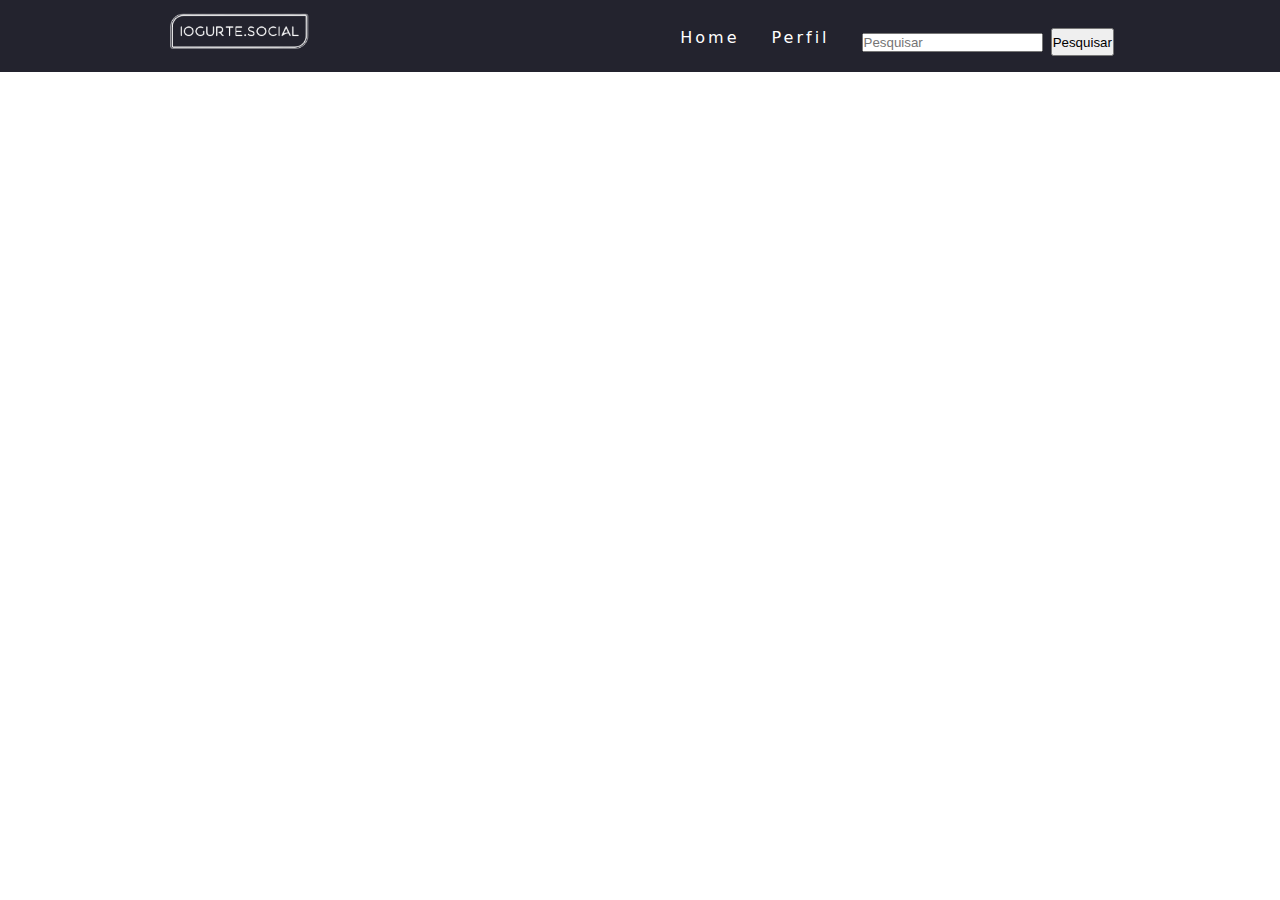
==== src/index.html @ 99d7089f "primeiro commit" ====
<!DOCTYPE html>
<html lang="pt-br">
  <head>
    <meta charset="UTF-8" />
    <meta http-equiv="X-UA-Compatible" content="IE=edge" />
    <meta name="viewport" content="width=device-width, initial-scale=1.0" />
    <link href="https://cdn.jsdelivr.net/npm/bootstrap@5.2.1/dist/css/bootstrap.min.css" rel="stylesheet" integrity="sha384-iYQeCzEYFbKjA/T2uDLTpkwGzCiq6soy8tYaI1GyVh/UjpbCx/TYkiZhlZB6+fzT" crossorigin="anonymous">
    <title>index</title>
    <link rel="stylesheet" href="css/index.css" />
  </head>

  <body>
    <header>
      <nav>
        <a class="logo" href="index.html">
          <img src="img/logo-branco.png" alt="logo">
        </a>
        <div class="mobile-menu">
          <div class="line1"></div>
          <div class="line2"></div>
          <div class="line3"></div>
        </div>
        <ul class="nav-list">
          <li><a href="#">Home</a></li>
          <li><a href="#">Perfil</a></li>
          <li>
            <form>
              <div class="form-group">
                <input type="text" class="form formPesquisa" id="formGroupExampleInput" placeholder="Pesquisar">
                <button type="submit" id="botaoPesquisa" class="btn btn-outline-light btn-sm">Pesquisar</button>
              </div>
            </form>
          </li>
        </ul>
      </nav>
    </header>
    <main></main>
    <script src="js/navbar.js"></script>
  </body>
</html>
---- src/css/index.css ----
* {
  margin: 0;
  padding: 0;
}

a {
  color: #fff;
  text-decoration: none;
  transition: 0.3s;
}

a:hover {
  opacity: 0.7;
}

.logo {
  font-size: 24px;
  text-transform: uppercase;
  letter-spacing: 4px;
}

a > img {
  width: 150px;
}

nav {
  display: flex;
  justify-content: space-around;
  align-items: center;
  font-family: system-ui, -apple-system, Helvetica, Arial, sans-serif;
  background: #23232e;
  height: 8vh;
}

main {
  background: url("bg.jpg") no-repeat center center;
  background-size: cover;
  height: 92vh;
}

.nav-list {
  list-style: none;
  display: flex;
  margin-top: 15px;
}

.nav-list li {
  letter-spacing: 3px;
  margin-left: 32px;
}

.mobile-menu {
  display: none;
  cursor: pointer;
}

.mobile-menu div {
  width: 32px;
  height: 2px;
  background: #fff;
  margin: 8px;
  transition: 0.3s;
}

@media (max-width: 999px) {
  body {
    overflow-x: hidden;
  }
  .nav-list {
    position: absolute;
    top: 8vh;
    right: 0;
    width: 50vw;
    height: 92vh;
    background: #23232e;
    flex-direction: column;
    align-items: center;
    justify-content: space-around;
    transform: translateX(100%);
    transition: transform 0.3s ease-in;
    margin-top: 0px;
  }
  .nav-list li {
    margin-left: 0;
    opacity: 0;
  }
  .mobile-menu {
    display: block;
  }

  .formPesquisa {
    width: 150px
  }
}

.nav-list.active {
  transform: translateX(0);
}

@keyframes navLinkFade {
  from {
    opacity: 0;
    transform: translateX(50px);
  }
  to {
    opacity: 1;
    transform: translateX(0);
  }
}

.mobile-menu.active .line1 {
  transform: rotate(-45deg) translate(-8px, 8px);
}

.mobile-menu.active .line2 {
  opacity: 0;
}

.mobile-menu.active .line3 {
  transform: rotate(45deg) translate(-5px, -7px);
}

#botaoPesquisa {
  height: 28px;
  margin-bottom: 3px;
}
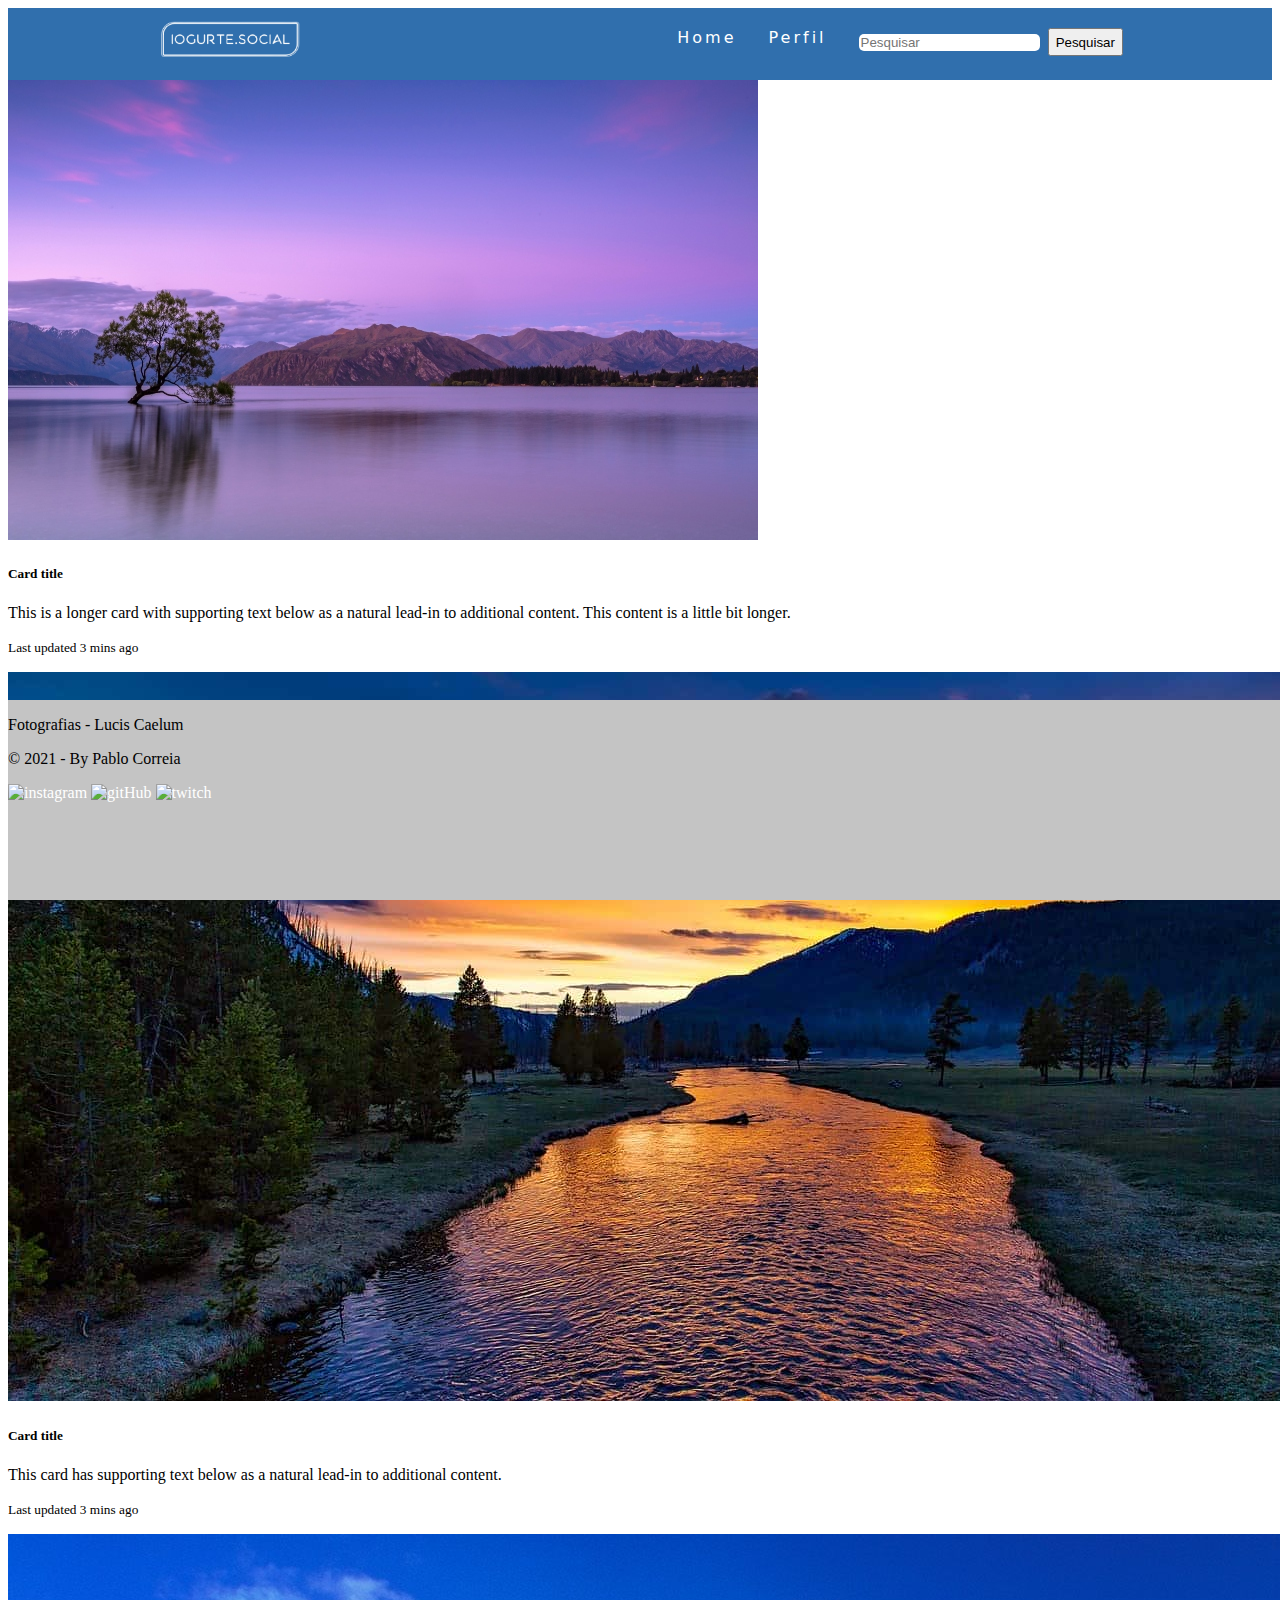
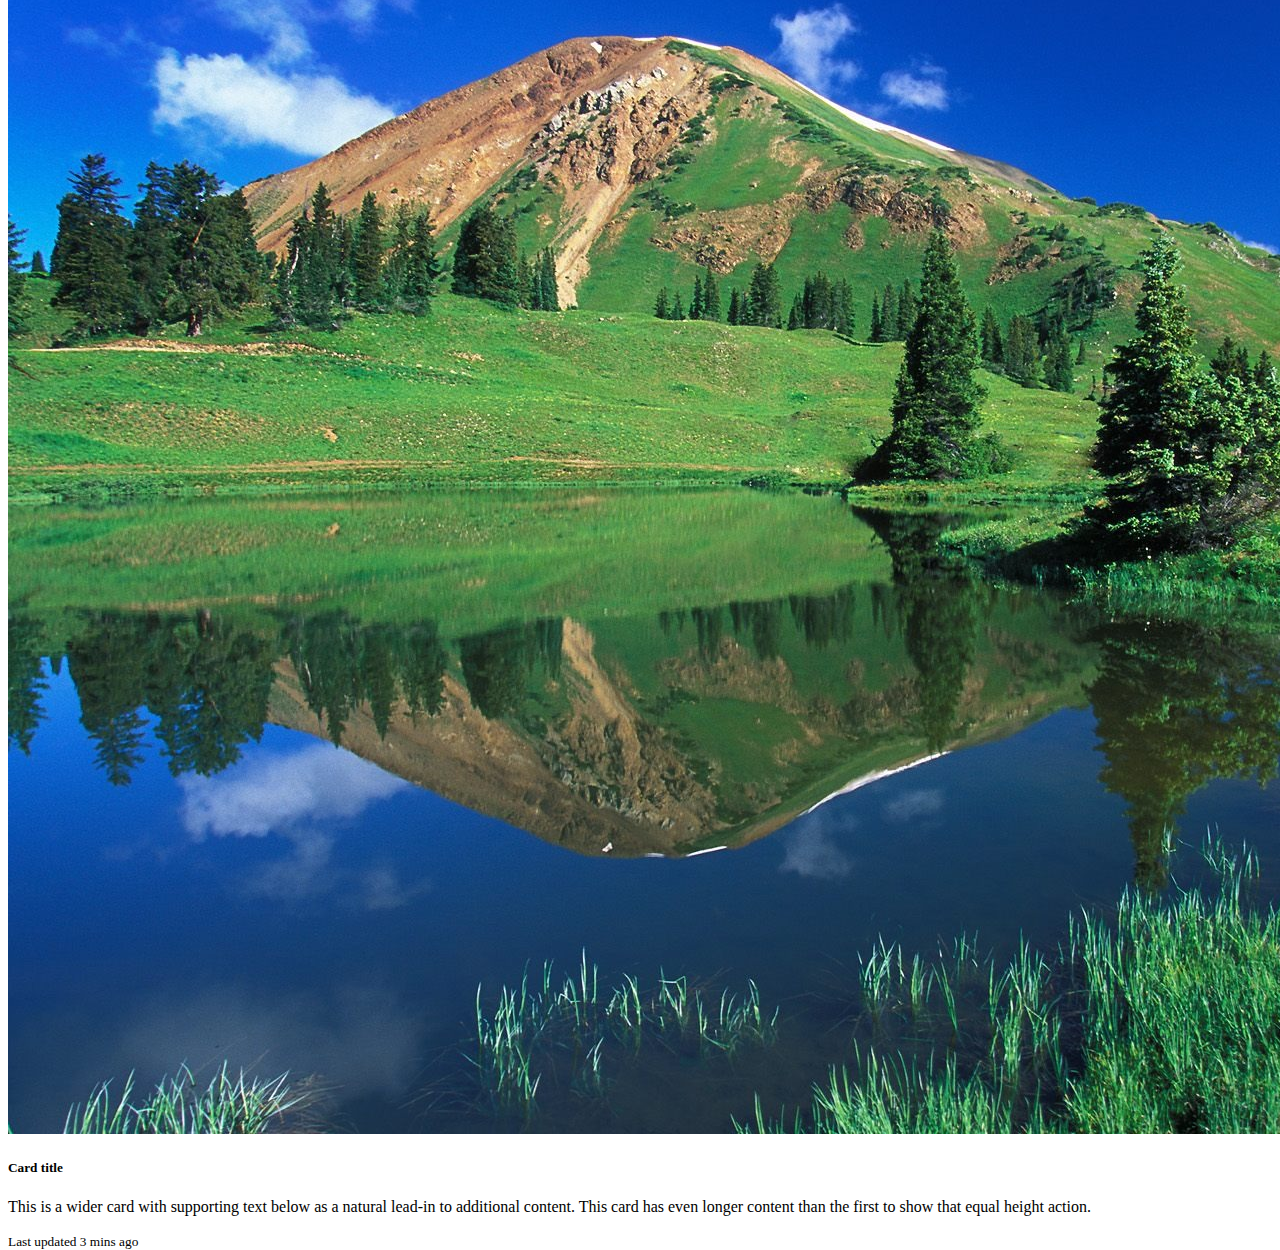
==== commit 87258f19: "ajustes no roda pé" ====
--- a/src/index.html
+++ b/src/index.html
@@ -5,21 +5,20 @@
     <meta http-equiv="X-UA-Compatible" content="IE=edge" />
     <meta name="viewport" content="width=device-width, initial-scale=1.0" />
     <link href="https://cdn.jsdelivr.net/npm/bootstrap@5.2.1/dist/css/bootstrap.min.css" rel="stylesheet" integrity="sha384-iYQeCzEYFbKjA/T2uDLTpkwGzCiq6soy8tYaI1GyVh/UjpbCx/TYkiZhlZB6+fzT" crossorigin="anonymous">
+    <link rel="stylesheet" href="css/index.css" />
     <title>index</title>
-    <link rel="stylesheet" href="css/index.css" />
   </head>
-
   <body>
     <header>
       <nav>
         <a class="logo" href="index.html">
           <img src="img/logo-branco.png" alt="logo">
         </a>
-        <div class="mobile-menu">
+        <!-- <div class="mobile-menu">
           <div class="line1"></div>
           <div class="line2"></div>
           <div class="line3"></div>
-        </div>
+        </div> -->
         <ul class="nav-list">
           <li><a href="#">Home</a></li>
           <li><a href="#">Perfil</a></li>
@@ -34,7 +33,52 @@
         </ul>
       </nav>
     </header>
-    <main></main>
+    <main>
+      
+      <div class="container">
+        <div class="card-deck">
+          <div class="card">
+            <img class="card-img-top" src="img/foto1.jpg" alt="Card image cap">
+            <div class="card-body">
+              <h5 class="card-title">Card title</h5>
+              <p class="card-text">This is a longer card with supporting text below as a natural lead-in to additional content. This content is a little bit longer.</p>
+              <p class="card-text"><small class="text-muted">Last updated 3 mins ago</small></p>
+            </div>
+          </div>
+          <div class="card">
+            <img class="card-img-top" src="img/foto2.jpg" alt="Card image cap">
+            <div class="card-body">
+              <h5 class="card-title">Card title</h5>
+              <p class="card-text">This card has supporting text below as a natural lead-in to additional content.</p>
+              <p class="card-text"><small class="text-muted">Last updated 3 mins ago</small></p>
+            </div>
+          </div>
+          <div class="card">
+            <img class="card-img-top" src="img/foto3.jpg" alt="Card image cap">
+            <div class="card-body">
+              <h5 class="card-title">Card title</h5>
+              <p class="card-text">This is a wider card with supporting text below as a natural lead-in to additional content. This card has even longer content than the first to show that equal height action.</p>
+              <p class="card-text"><small class="text-muted">Last updated 3 mins ago</small></p>
+            </div>
+          </div>
+        </div>
+      </div>
+    </main>
+    <footer class="navbar">
+      <div class="rodaPe">
+        <p>
+          Fotografias - Lucis Caelum
+        </p>
+
+        <p>
+          © 2021 - By Pablo Correia
+        </p>
+
+        <a href="https://www.instagram.com/"><img src="icones/instagram.svg" alt="instagram"></a>
+        <a href="https://github.com/PabloC5"><img src="icones/github.svg" alt="gitHub"></a>
+        <a href="https://www.twitch.tv/"><img src="icones/twitch.svg" alt="twitch"></a>
+      </div>
+    </footer>
     <script src="js/navbar.js"></script>
   </body>
 </html>--- a/src/css/index.css
+++ b/src/css/index.css
@@ -1,7 +1,16 @@
-* {
+/* * {
   margin: 0;
   padding: 0;
+} */
+
+body {
+  height: 100%;
 }
+
+/* teste footer */
+
+/* teste footer */
+
 
 a {
   color: #fff;
@@ -28,7 +37,7 @@
   justify-content: space-around;
   align-items: center;
   font-family: system-ui, -apple-system, Helvetica, Arial, sans-serif;
-  background: #23232e;
+  background: #306FAD;
   height: 8vh;
 }
 
@@ -63,16 +72,16 @@
 }
 
 @media (max-width: 999px) {
-  body {
+  /* body {
     overflow-x: hidden;
-  }
+  } */
   .nav-list {
     position: absolute;
     top: 8vh;
     right: 0;
     width: 50vw;
     height: 92vh;
-    background: #23232e;
+    background: #306FAD;
     flex-direction: column;
     align-items: center;
     justify-content: space-around;
@@ -89,7 +98,8 @@
   }
 
   .formPesquisa {
-    width: 150px
+    width: 150px;
+    border-radius: 5px;
   }
 }
 
@@ -123,4 +133,34 @@
 #botaoPesquisa {
   height: 28px;
   margin-bottom: 3px;
-}+}
+
+.formPesquisa {
+  border-radius: 5px;
+  border: none;
+}
+
+.teste {
+  width: 700px;
+  height: 700px;
+}
+
+
+footer{
+  height: 200px;
+  background-color: #C4C4C4;
+  position: absolute;
+  bottom: 0;
+  width: 100%;
+}
+
+/* footer {
+  position: absolute;
+  bottom: 0;
+  background-color: blue;
+  color: #FFF;
+  width: 100%;
+  height: 100px;    
+  text-align: center;
+  line-height: 100px;
+} */
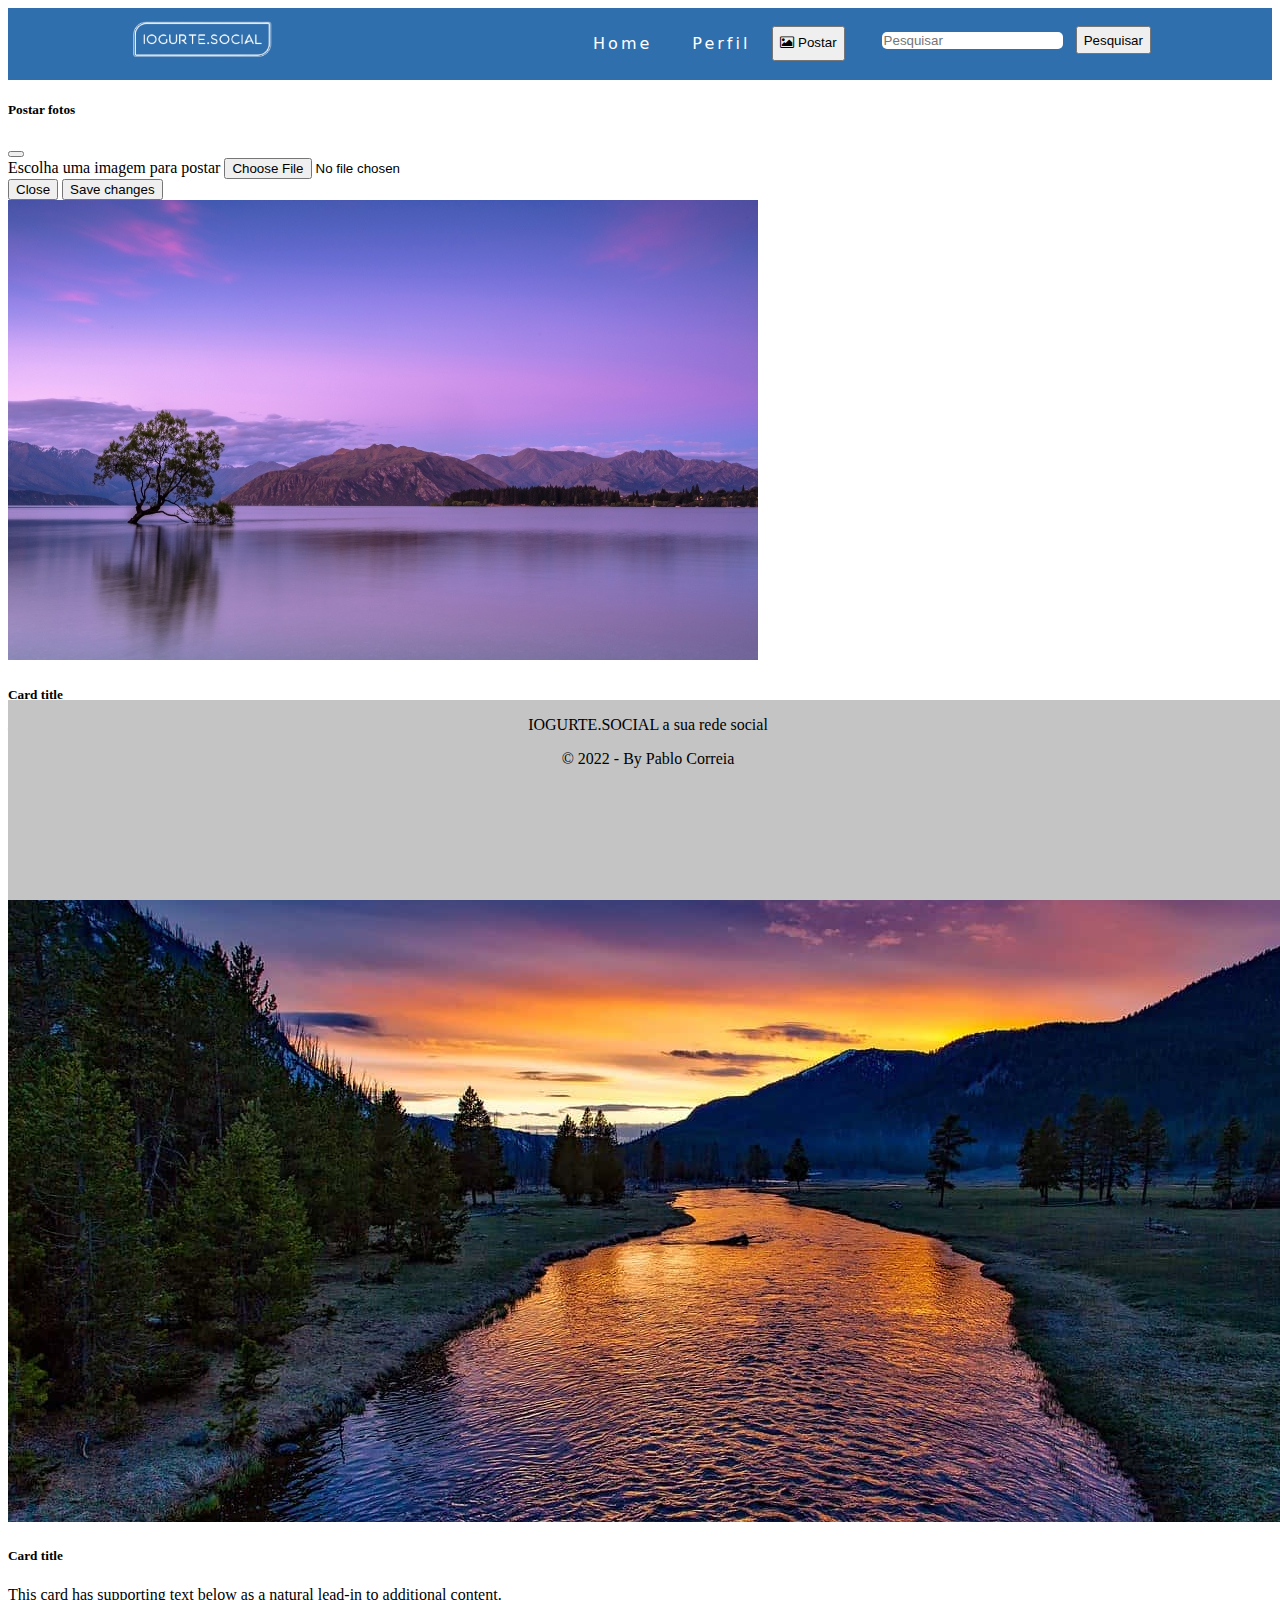
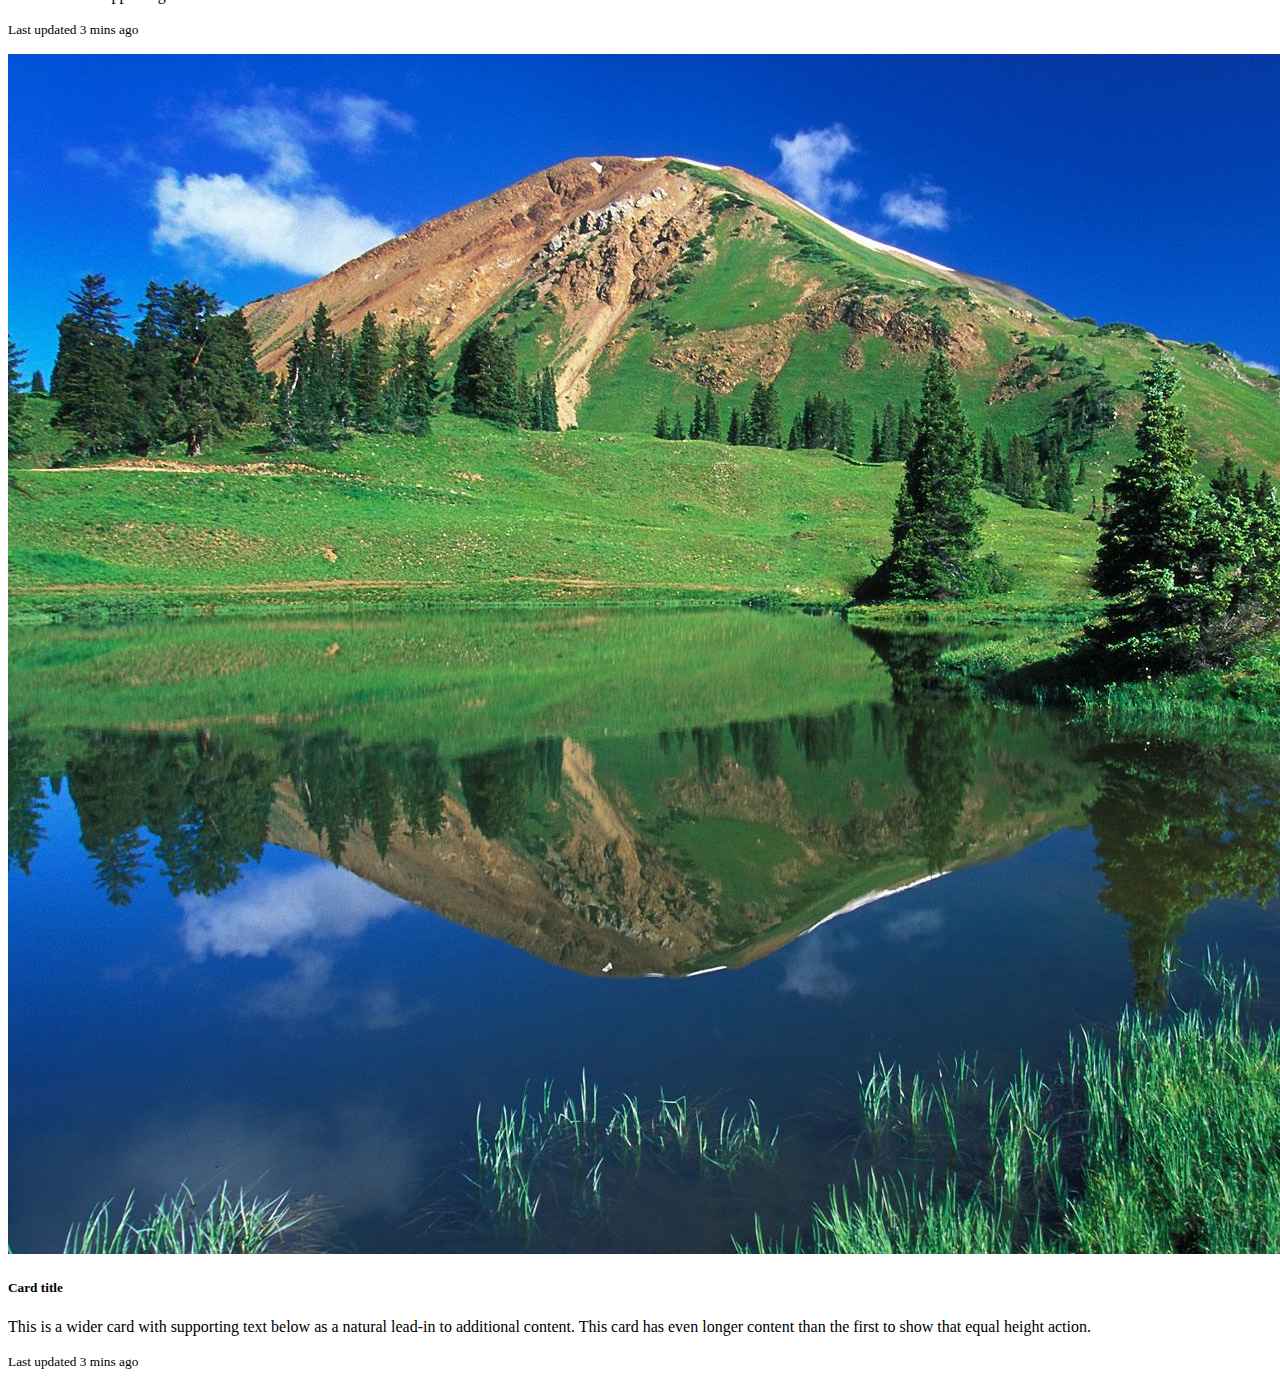
==== commit 93059cb9: "criado botão de adicionar imagens" ====
--- a/src/index.html
+++ b/src/index.html
@@ -1,84 +1,121 @@
 <!DOCTYPE html>
 <html lang="pt-br">
-  <head>
-    <meta charset="UTF-8" />
-    <meta http-equiv="X-UA-Compatible" content="IE=edge" />
-    <meta name="viewport" content="width=device-width, initial-scale=1.0" />
+<head>
+    <meta charset="UTF-8">
+    <meta http-equiv="X-UA-Compatible" content="IE=edge">
+    <meta name="viewport" content="width=device-width, initial-scale=1.0">
+    <link rel="stylesheet" href="https://cdnjs.cloudflare.com/ajax/libs/font-awesome/4.7.0/css/font-awesome.min.css">
     <link href="https://cdn.jsdelivr.net/npm/bootstrap@5.2.1/dist/css/bootstrap.min.css" rel="stylesheet" integrity="sha384-iYQeCzEYFbKjA/T2uDLTpkwGzCiq6soy8tYaI1GyVh/UjpbCx/TYkiZhlZB6+fzT" crossorigin="anonymous">
-    <link rel="stylesheet" href="css/index.css" />
-    <title>index</title>
-  </head>
-  <body>
+    <link rel="stylesheet" href="css/index.css"/>
+    <title>Index</title>
+</head>
+<body>
     <header>
-      <nav>
-        <a class="logo" href="index.html">
-          <img src="img/logo-branco.png" alt="logo">
-        </a>
-        <!-- <div class="mobile-menu">
-          <div class="line1"></div>
-          <div class="line2"></div>
-          <div class="line3"></div>
-        </div> -->
-        <ul class="nav-list">
-          <li><a href="#">Home</a></li>
-          <li><a href="#">Perfil</a></li>
-          <li>
-            <form>
-              <div class="form-group">
-                <input type="text" class="form formPesquisa" id="formGroupExampleInput" placeholder="Pesquisar">
-                <button type="submit" id="botaoPesquisa" class="btn btn-outline-light btn-sm">Pesquisar</button>
-              </div>
-            </form>
-          </li>
-        </ul>
-      </nav>
+        <nav>
+            <a class="logo" href="index.html">
+                <img src="img/logo-branco.png" alt="logo">
+            </a>
+             <div class="mobile-menu">
+                <div class="line1"></div>
+                <div class="line2"></div>
+                <div class="line3"></div>
+            </div>
+            <ul class="nav-list">
+                <li class="testeListe"><a href="#">Home</a></li>
+                <li class="testeListe"><a href="#">Perfil</a></li>
+                <button type="button" class="btn btn-outline-light upImageBtn" data-bs-toggle="modal" data-bs-target="#exampleModal">
+                  <i class="fa fa-image"></i>
+                  Postar
+                </button>
+                <!-- <button type="button" class="btn btn-outline-light upImageBtn" data-toggle="modal" data-target="#exampleModal">
+                  <i class="fa fa-image"></i>
+                  postar
+                </button> -->
+                <li>
+                  <form>
+                    <div class="form-group">
+                      <input type="text" class="form formPesquisa" id="formGroupExampleInput" placeholder="Pesquisar">
+                      <button type="submit" id="botaoPesquisa" class="btn btn-outline-light btn-sm">Pesquisar</button>
+                    </div>
+                  </form>
+                </li>
+              </ul>
+        </nav>
     </header>
     <main>
-      
-      <div class="container">
-        <div class="card-deck">
-          <div class="card">
-            <img class="card-img-top" src="img/foto1.jpg" alt="Card image cap">
-            <div class="card-body">
-              <h5 class="card-title">Card title</h5>
-              <p class="card-text">This is a longer card with supporting text below as a natural lead-in to additional content. This content is a little bit longer.</p>
-              <p class="card-text"><small class="text-muted">Last updated 3 mins ago</small></p>
+      <!-- modal -->
+      <div class="modal fade" id="exampleModal" tabindex="-1" aria-labelledby="exampleModalLabel" aria-hidden="true">
+        <div class="modal-dialog">
+          <div class="modal-content">
+            <div class="modal-header">
+              <h5 class="modal-title" id="exampleModalLabel">Postar fotos</h5>
+              <button type="button" class="btn-close" data-bs-dismiss="modal" aria-label="Close"></button>
             </div>
-          </div>
-          <div class="card">
-            <img class="card-img-top" src="img/foto2.jpg" alt="Card image cap">
-            <div class="card-body">
-              <h5 class="card-title">Card title</h5>
-              <p class="card-text">This card has supporting text below as a natural lead-in to additional content.</p>
-              <p class="card-text"><small class="text-muted">Last updated 3 mins ago</small></p>
+            <div class="modal-body">
+              <div class="mb-3">
+                <label for="formFile" class="form-label">Escolha uma imagem para postar</label>
+                <input class="form-control" type="file" id="formFile">
+              </div>
+              <!-- <form>
+                <div class="form-group">
+                  <label for="exampleFormControlFile1">Example file input</label>
+                  <input type="file" class="form-control-file" id="exampleFormControlFile1">
+                </div>
+              </form> -->
             </div>
-          </div>
-          <div class="card">
-            <img class="card-img-top" src="img/foto3.jpg" alt="Card image cap">
-            <div class="card-body">
-              <h5 class="card-title">Card title</h5>
-              <p class="card-text">This is a wider card with supporting text below as a natural lead-in to additional content. This card has even longer content than the first to show that equal height action.</p>
-              <p class="card-text"><small class="text-muted">Last updated 3 mins ago</small></p>
+            <div class="modal-footer">
+              <button type="button" class="btn btn-secondary" data-bs-dismiss="modal">Close</button>
+              <button type="button" class="btn btn-primary">Save changes</button>
             </div>
           </div>
         </div>
       </div>
+      <!-- modal -->
+      <div class="container">
+        <div class="row">
+            <div class="col-8 offset-2">
+                <div class="card-deck">
+                    <div class="card mt-3">
+                        <img class="card-img-top" src="img/foto1.jpg" alt="Card image cap">
+                        <div class="card-body">
+                          <h5 class="card-title">Card title</h5>
+                          <p class="card-text">This is a longer card with supporting text below as a natural lead-in to additional content. This content is a little bit longer.</p>
+                          <p class="card-text"><small class="text-muted">Last updated 3 mins ago</small></p>
+                        </div>
+                    </div>
+                    <div class="card mt-3">
+                        <img class="card-img-top" src="img/foto2.jpg" alt="Card image cap">
+                        <div class="card-body">
+                          <h5 class="card-title">Card title</h5>
+                          <p class="card-text">This card has supporting text below as a natural lead-in to additional content.</p>
+                          <p class="card-text"><small class="text-muted">Last updated 3 mins ago</small></p>
+                        </div>
+                    </div>
+                    <div class="card mt-3 mb-3">
+                        <img class="card-img-top" src="img/foto3.jpg" alt="Card image cap">
+                        <div class="card-body">
+                          <h5 class="card-title">Card title</h5>
+                          <p class="card-text">This is a wider card with supporting text below as a natural lead-in to additional content. This card has even longer content than the first to show that equal height action.</p>
+                          <p class="card-text"><small class="text-muted">Last updated 3 mins ago</small></p>
+                        </div>
+                    </div>
+                </div>
+            </div>  
+        </div>
+      </div>
     </main>
     <footer class="navbar">
-      <div class="rodaPe">
-        <p>
-          Fotografias - Lucis Caelum
-        </p>
-
-        <p>
-          © 2021 - By Pablo Correia
-        </p>
-
-        <a href="https://www.instagram.com/"><img src="icones/instagram.svg" alt="instagram"></a>
-        <a href="https://github.com/PabloC5"><img src="icones/github.svg" alt="gitHub"></a>
-        <a href="https://www.twitch.tv/"><img src="icones/twitch.svg" alt="twitch"></a>
-      </div>
+        <div class="testeRoda">
+          <p>
+            IOGURTE.SOCIAL a sua rede social
+          </p>
+  
+          <p>
+            © 2022 - By Pablo Correia
+          </p>
+        </div>
     </footer>
     <script src="js/navbar.js"></script>
-  </body>
+    <script src="https://cdn.jsdelivr.net/npm/bootstrap@5.2.1/dist/js/bootstrap.bundle.min.js" integrity="sha384-u1OknCvxWvY5kfmNBILK2hRnQC3Pr17a+RTT6rIHI7NnikvbZlHgTPOOmMi466C8" crossorigin="anonymous"></script>
+</body>
 </html>--- a/src/css/index.css
+++ b/src/css/index.css
@@ -1,17 +1,3 @@
-/* * {
-  margin: 0;
-  padding: 0;
-} */
-
-body {
-  height: 100%;
-}
-
-/* teste footer */
-
-/* teste footer */
-
-
 a {
   color: #fff;
   text-decoration: none;
@@ -19,17 +5,17 @@
 }
 
 a:hover {
-  opacity: 0.7;
+opacity: 0.7;
 }
 
 .logo {
-  font-size: 24px;
-  text-transform: uppercase;
-  letter-spacing: 4px;
+font-size: 24px;
+text-transform: uppercase;
+letter-spacing: 4px;
 }
 
 a > img {
-  width: 150px;
+width: 150px;
 }
 
 nav {
@@ -41,11 +27,11 @@
   height: 8vh;
 }
 
-main {
+/* main {
   background: url("bg.jpg") no-repeat center center;
   background-size: cover;
   height: 92vh;
-}
+} */
 
 .nav-list {
   list-style: none;
@@ -72,35 +58,42 @@
 }
 
 @media (max-width: 999px) {
-  /* body {
-    overflow-x: hidden;
-  } */
+  body {
+      overflow-x: hidden;
+  }
   .nav-list {
-    position: absolute;
-    top: 8vh;
-    right: 0;
-    width: 50vw;
-    height: 92vh;
-    background: #306FAD;
-    flex-direction: column;
-    align-items: center;
-    justify-content: space-around;
-    transform: translateX(100%);
-    transition: transform 0.3s ease-in;
-    margin-top: 0px;
+      position: absolute;
+      top: 8vh;
+      right: 0;
+      width: 40vw;
+      height: 100%;
+      background: #306FAD;
+      flex-direction: column;
+      align-items: center;
+      justify-content: space-around;
+      transform: translateX(100%);
+      transition: transform 0.3s ease-in;
+      margin-top: 0px;
   }
+  
   .nav-list li {
-    margin-left: 0;
-    opacity: 0;
+      margin-left: 0;
+      opacity: 0;
   }
   .mobile-menu {
-    display: block;
+      display: block;
   }
 
   .formPesquisa {
-    width: 150px;
-    border-radius: 5px;
+      width: 150px;
+      border-radius: 5px;
   }
+  .card {
+      z-index: -1;
+  }
+  /* nav {
+      z-index: 100;
+  } */
 }
 
 .nav-list.active {
@@ -109,12 +102,12 @@
 
 @keyframes navLinkFade {
   from {
-    opacity: 0;
-    transform: translateX(50px);
+      opacity: 0;
+      transform: translateX(50px);
   }
   to {
-    opacity: 1;
-    transform: translateX(0);
+      opacity: 1;
+      transform: translateX(0);
   }
 }
 
@@ -135,17 +128,6 @@
   margin-bottom: 3px;
 }
 
-.formPesquisa {
-  border-radius: 5px;
-  border: none;
-}
-
-.teste {
-  width: 700px;
-  height: 700px;
-}
-
-
 footer{
   height: 200px;
   background-color: #C4C4C4;
@@ -154,13 +136,31 @@
   width: 100%;
 }
 
-/* footer {
-  position: absolute;
-  bottom: 0;
-  background-color: blue;
-  color: #FFF;
+/* .rodaPe{
+  text-align: center;
+  padding-top: 10px; 
+} */
+
+.testeRoda {
   width: 100%;
-  height: 100px;    
   text-align: center;
-  line-height: 100px;
+}
+
+.formPesquisa {
+  margin: 5px;
+  border-radius: 5px;
+  border: none;
+}
+
+/* .card {
+
 } */
+
+.upImageBtn {
+  margin-left: 14px;
+  padding-bottom: 4px;
+}
+
+.testeListe {
+  margin: 8px;
+}